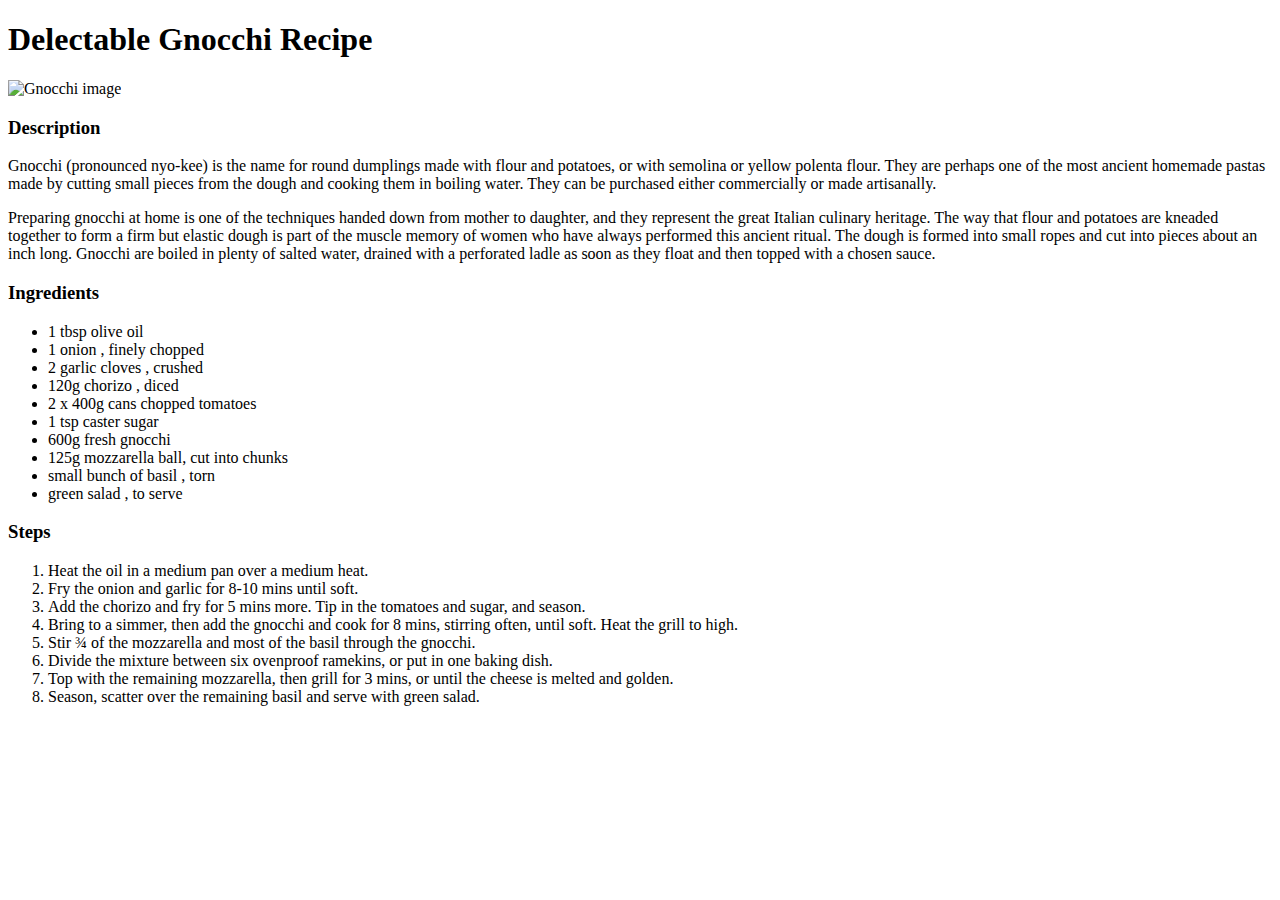
==== recipes/gnocchi.html @ b5ed1c18 "Add two new files/folders and restructure html" ====
<!DOCTYPE html>
<html lang="en">
<head>
    <meta charset="UTF-8">
    <meta http-equiv="X-UA-Compatible" content="IE=edge">
    <meta name="viewport" content="width=device-width, initial-scale=1.0">
    <title>Gnocchi Recipe</title>
</head>
<body>
    <h1>Delectable Gnocchi Recipe</h1>
    <img src="https://sharkninja-cookingcircle.s3.eu-west-1.amazonaws.com/wp-content/uploads/2020/07/31170135/gnocchi-in-tomato-sauce-12.jpg" alt="Gnocchi image">

    <h3>Description</h3>
    <p>Gnocchi (pronounced nyo-kee) is the name for round dumplings made with flour and potatoes,
       or with semolina or yellow polenta flour. They are perhaps one of the most ancient homemade
       pastas made by cutting small pieces from the dough and cooking them in boiling water. They 
       can be purchased either commercially or made artisanally.</p>
    <p>Preparing gnocchi at home is one of the techniques handed down from mother to daughter, 
        and they represent the great Italian culinary heritage. The way that flour and potatoes are 
        kneaded together to form a firm but elastic dough is part of the muscle memory of women who 
        have always performed this ancient ritual. The dough is formed into small ropes and cut into 
        pieces about an inch long. Gnocchi are boiled in plenty of salted water, drained with a 
        perforated ladle as soon as they float and then topped with a chosen sauce.</p>
    <h3>Ingredients</h3>
    <ul>
        <li>1 tbsp olive oil</li>
        <li>1 onion , finely chopped</li>
        <li>2 garlic cloves , crushed</li>
        <li>120g chorizo , diced</li>
        <li>2 x 400g cans chopped tomatoes</li>
        <li>1 tsp caster sugar</li>
        <li>600g fresh gnocchi</li>
        <li>125g mozzarella ball, cut into chunks</li>
        <li>small bunch of basil , torn</li>
        <li>green salad , to serve</li>    
    </ul>
    <h3>Steps</h3>
    <ol>
        <li>Heat the oil in a medium pan over a medium heat.</li>
        <li>Fry the onion and garlic for 8-10 mins until soft.</li>
        <li>Add the chorizo and fry for 5 mins more. Tip in the tomatoes and sugar, and season.</li>
        <li>Bring to a simmer, then add the gnocchi and cook for 8 mins, stirring often, until soft. Heat the grill to high.</li>
        <li>Stir ¾ of the mozzarella and most of the basil through the gnocchi. </li>
        <li>Divide the mixture between six ovenproof ramekins, or put in one baking dish.</li>
        <li>Top with the remaining mozzarella, then grill for 3 mins, or until the cheese is melted and golden.</li>
        <li>Season, scatter over the remaining basil and serve with green salad.</li>
    </ol>

</body>
</html>
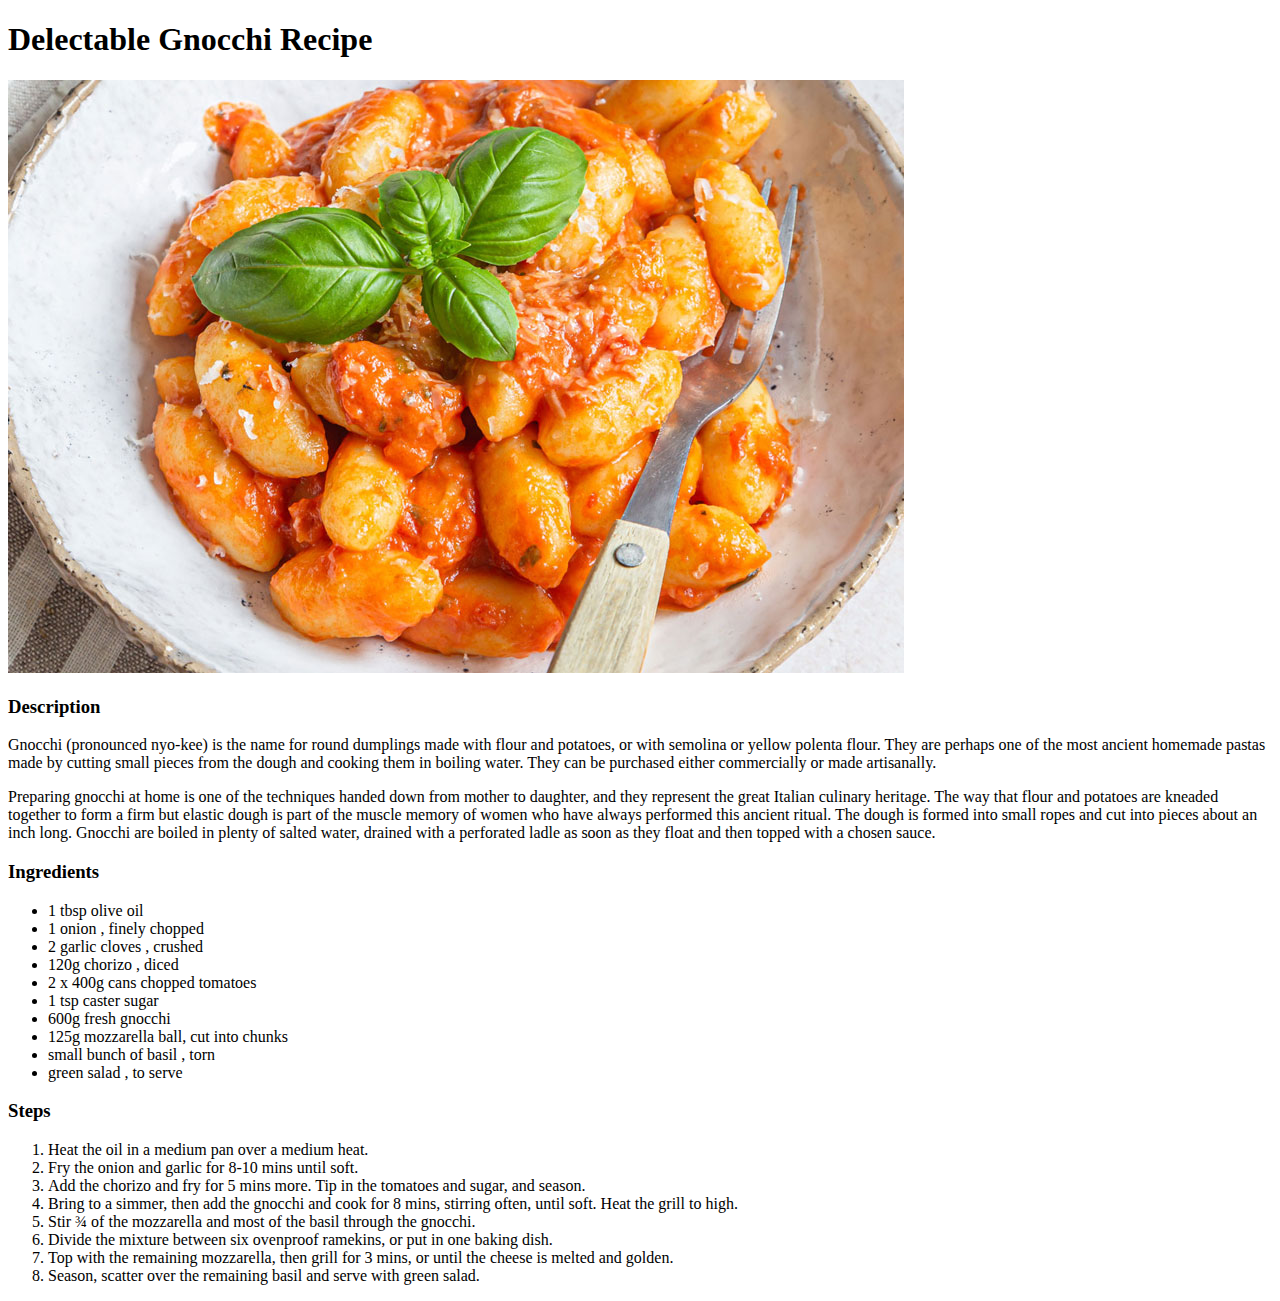
==== commit 5350ed14: "Change reference of images" ====
--- a/recipes/gnocchi.html
+++ b/recipes/gnocchi.html
@@ -8,7 +8,7 @@
 </head>
 <body>
     <h1>Delectable Gnocchi Recipe</h1>
-    <img src="https://sharkninja-cookingcircle.s3.eu-west-1.amazonaws.com/wp-content/uploads/2020/07/31170135/gnocchi-in-tomato-sauce-12.jpg" alt="Gnocchi image">
+    <img src="../images/gnocchi.jpg">
 
     <h3>Description</h3>
     <p>Gnocchi (pronounced nyo-kee) is the name for round dumplings made with flour and potatoes,
